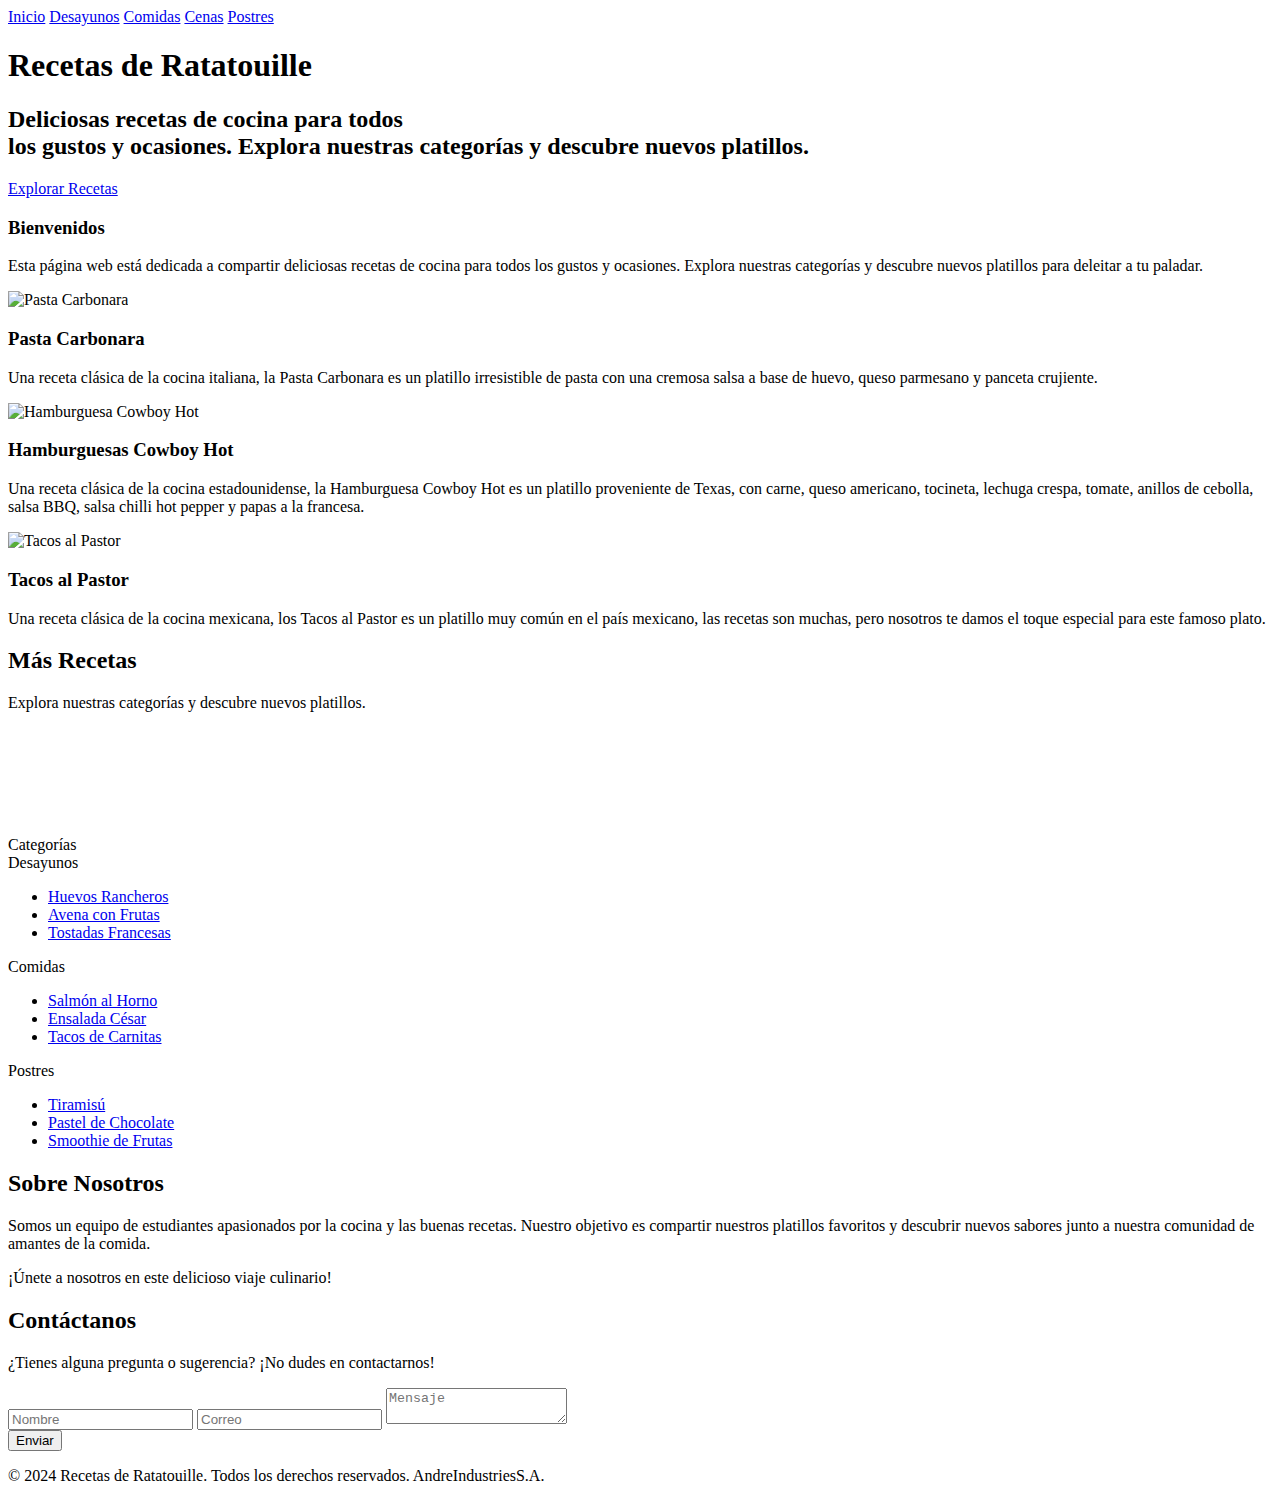
==== index.html @ 67b374f6 "Add files via upload" ====
<!DOCTYPE html>
<html lang="es">
<head>
    <meta charset="UTF-8">
    <meta name="viewport" content="width=device-width, initial-scale=1.0">
    <title>Las Recetas de Ratatouille</title>
    <link rel="stylesheet" href="https://use.fontawesome.com/releases/v5.7.2/css/all.css">
    <link rel="stylesheet" href="andres.css">
</head>
<body>
    <header>
        <div class="contenedor">
            <nav class="menu">
                <a href="#">Inicio</a>
                <a href="#">Desayunos</a>
                <a href="#">Comidas</a>
                <a href="#">Cenas</a>
                <a href="#">Postres</a>
            </nav>
            <div class="contenido-header">
                <h1 class="titulo-header">Recetas de Ratatouille</h1>
                <span class="linea-header"></span>
                <h2 class="texto-header">Deliciosas recetas de cocina para todos <br>los gustos y ocasiones<span class="desaparecer">. Explora nuestras categorías y descubre nuevos platillos.</span></h2>
                <a href="#" class="action-header">Explorar Recetas</a>
            </div>
        </div>
    </header>

    <main>
        <section class="quienes">
            <div class="container">
                <h3 class="quienes-titulo">Bienvenidos</h3>
                <p class="quienes-parrafo">Esta página web está dedicada a compartir deliciosas recetas de cocina para todos los gustos y ocasiones. Explora nuestras categorías y descubre nuevos platillos para deleitar a tu paladar.</p>
            </div>
        </section>

        <section class="quehacemos">
            <div class="container">
                <div class="contenido-cajas">
                    <div class="tarjeta">
                        <img src="https://mejorconsalud.as.com/wp-content/uploads/2015/08/pasta-a-la-carbonara.jpg" alt="Pasta Carbonara" class="imagen-tarjeta">
                        <div class="contenido-tarjeta">
                            <h3 class="titulo-tarjeta">Pasta Carbonara</h3>
                            <p class="parrafo-tarjeta">Una receta clásica de la cocina italiana, la Pasta Carbonara es un platillo irresistible de pasta con una cremosa salsa a base de huevo, queso parmesano y panceta crujiente.</p>
                        </div>
                    </div>
                    <div class="tarjeta">
                        <img src="https://cdn.inoutdelivery.com/hotamericas.inoutdelivery.com.co/md/1641504212924-burger_cowboy.webp" alt="Hamburguesa Cowboy Hot" class="imagen-tarjeta">
                        <div class="contenido-tarjeta">
                            <h3 class="titulo-tarjeta">Hamburguesas Cowboy Hot</h3>
                            <p class="parrafo-tarjeta">Una receta clásica de la cocina estadounidense, la Hamburguesa Cowboy Hot es un platillo proveniente de Texas, con carne, queso americano, tocineta, lechuga crespa, tomate, anillos de cebolla, salsa BBQ, salsa chilli hot pepper y papas a la francesa.</p>
                        </div>
                    </div>
                    <div class="tarjeta">
                        <img src="https://www.seriouseats.com/thmb/4kbwN13BlZnZ3EywrtG2AzCKuYs=/1500x0/filters:no_upscale():max_bytes(150000):strip_icc()/20210712-tacos-al-pastor-melissa-hom-seriouseats-37-f72cdd02c9574bceb1eef1c8a23b76ed.jpg" alt="Tacos al Pastor" class="imagen-tarjeta">
                        <div class="contenido-tarjeta">
                            <h3 class="titulo-tarjeta">Tacos al Pastor</h3>
                            <p class="parrafo-tarjeta">Una receta clásica de la cocina mexicana, los Tacos al Pastor es un platillo muy común en el país mexicano, las recetas son muchas, pero nosotros te damos el toque especial para este famoso plato.</p>
                        </div>
                    </div>
                </div>
            </div>
        </section>

        <section class="portafolio">
            <div class="container">
                <div class="portafolio-textos">
                    <h2>Más Recetas</h2>
                    <p>Explora nuestras categorías y descubre nuevos platillos.</p>
                </div>
                <section class="galeria">
                    <div class="fotos">
                        <img src="https://i.blogs.es/500f1f/chop/1024_2000.jpg" alt="">
                    </div>
                    <div class="fotos">
                        <img src="https://comedera.com/wp-content/uploads/sites/9/2023/11/Pechuga-de-pollo-con-pesto-y-mozzarella-shutterstock_2028931790.jpg" alt="">
                    </div>
                    <div class="fotos">
                        <img src="https://comedera.com/wp-content/uploads/sites/9/2024/03/MENU-SEMANAL.jpg" alt="">
                    </div>
                    <div class="fotos">
                        <img src="https://img.freepik.com/foto-gratis/sandwiches-club-servidos-papas-fritas-ketchup-mayonesa_140725-7807.jpg?w=826&t=st=1726703371~exp=1726703971~hmac=74bd6112ecaa9e75bc8f40f155ea2505b652f93ad5486cc541a710c333e2326d" alt="">
                    </div>
                    <div class="fotos">
                        <img src="https://img.freepik.com/foto-gratis/perrito-caliente-salsa-tomate-mostaza-lechuga-mesa-madera_2829-19813.jpg?w=826&t=st=1726703393~exp=1726703993~hmac=905033316857017ed1bd52e8d9a252d3a1be38f720a1e6d829b6417c16714d87" alt="">
                    </div>
                    <div class="fotos">
                        <img src="https://img.freepik.com/premium-photo/gourmet-food-plates_636537-189602.jpg?w=826" alt="">
                    </div>
                </section>
            </div>
        </section>

        <section class="categorias">
            <div class="container">
                <div class="accordion">Categorías</div>
                <div class="item">
                    <div class="section">Desayunos</div>
                    <div class="info">
                        <ul>
                            <li class="enlaces"><a href="#">Huevos Rancheros</a></li>
                            <li class="enlaces"><a href="#">Avena con Frutas</a></li>
                            <li class="enlaces"><a href="#">Tostadas Francesas</a></li>
                        </ul>
                    </div>
                </div>
                <div class="item">
                    <div class="section">Comidas</div>
                    <div class="info">
                        <ul>
                            <li class="enlaces"><a href="#">Salmón al Horno</a></li>
                            <li class="enlaces"><a href="#">Ensalada César</a></li>
                            <li class="enlaces"><a href="#">Tacos de Carnitas</a></li>
                        </ul>
                    </div>
                </div>
                <div class="item">
                    <div class="section">Postres</div>
                    <div class="info">
                        <ul>
                            <li class="enlaces"><a href="#">Tiramisú</a></li>
                            <li class="enlaces"><a href="#">Pastel de Chocolate</a></li>
                            <li class="enlaces"><a href="#">Smoothie de Frutas</a></li>
                        </ul>
                    </div>
                </div>
            </div>
        </section>

        <section class="nosotros">
            <div class="container">
                <h2>Sobre Nosotros</h2>
                <p>Somos un equipo de estudiantes apasionados por la cocina y las buenas recetas. Nuestro objetivo es compartir nuestros platillos favoritos y descubrir nuevos sabores junto a nuestra comunidad de amantes de la comida.</p>
                <p>¡Únete a nosotros en este delicioso viaje culinario!</p>
            </div>
       </section>
    </main>

    <footer>
        <section class="contacto">
            <div class="container">
                <div class="footer-textos">
                    <h2>Contáctanos</h2>
                    <p>¿Tienes alguna pregunta o sugerencia? ¡No dudes en contactarnos!</p>
                </div>
                <form action="" class="formulario" method="POST">
                    <input type="text" placeholder="Nombre" id="nombre" name="nombre" required>
                    <input type="email" placeholder="Correo" id="correo" name="correo" required class="email">
                    <textarea name="mensaje" id="mensaje" placeholder="Mensaje"></textarea>
                    <div class="derecha">
                        <input class="boton derecho" type="submit" value="Enviar" name="submit">
                    </div>
                </form>
            </div>
        </section>
        <div class="footer">
            <p>&copy; 2024 Recetas de Ratatouille. Todos los derechos reservados. AndreIndustriesS.A.</p>
        </div>
    </footer>

    <script>
        let items = document.querySelectorAll(".item");
        items.forEach((item) => item.addEventListener("click", function()
        {
            this.classList.toggle("active");
        }));
    </script>
</body>
</html>
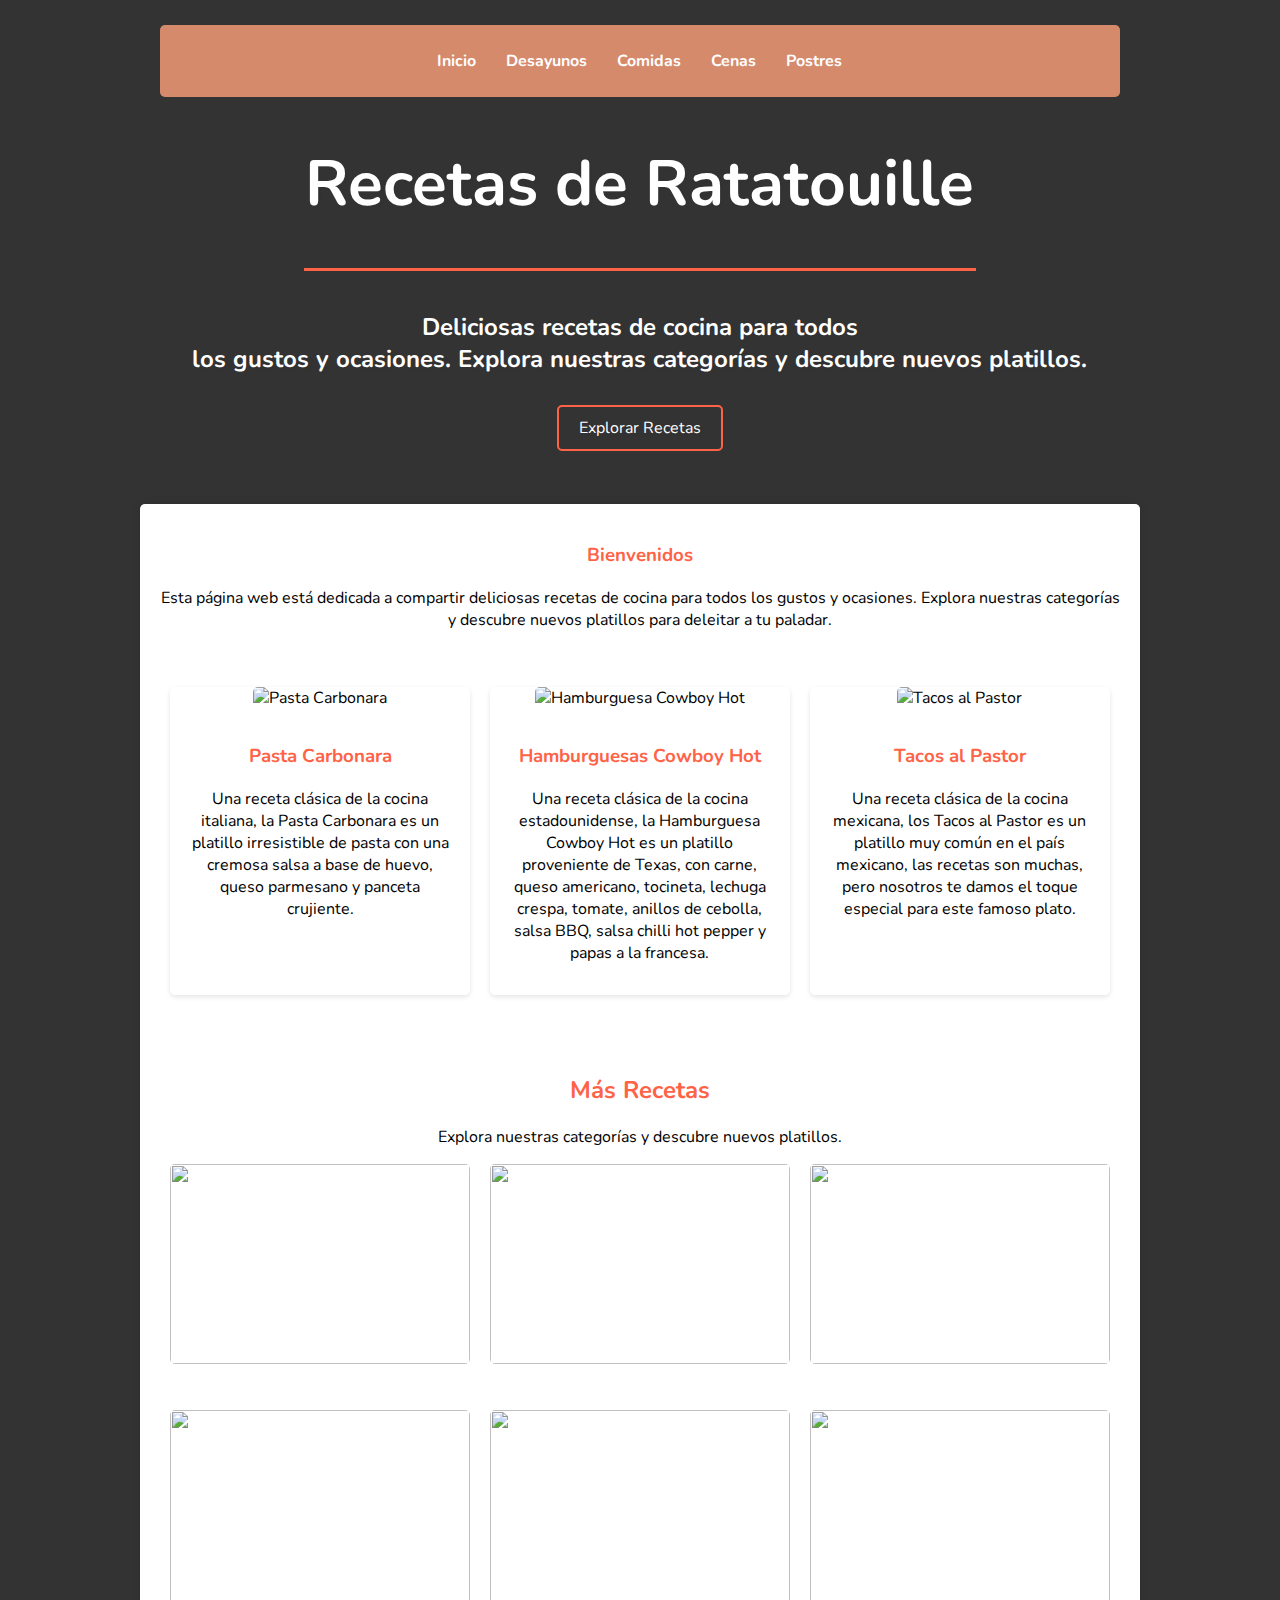
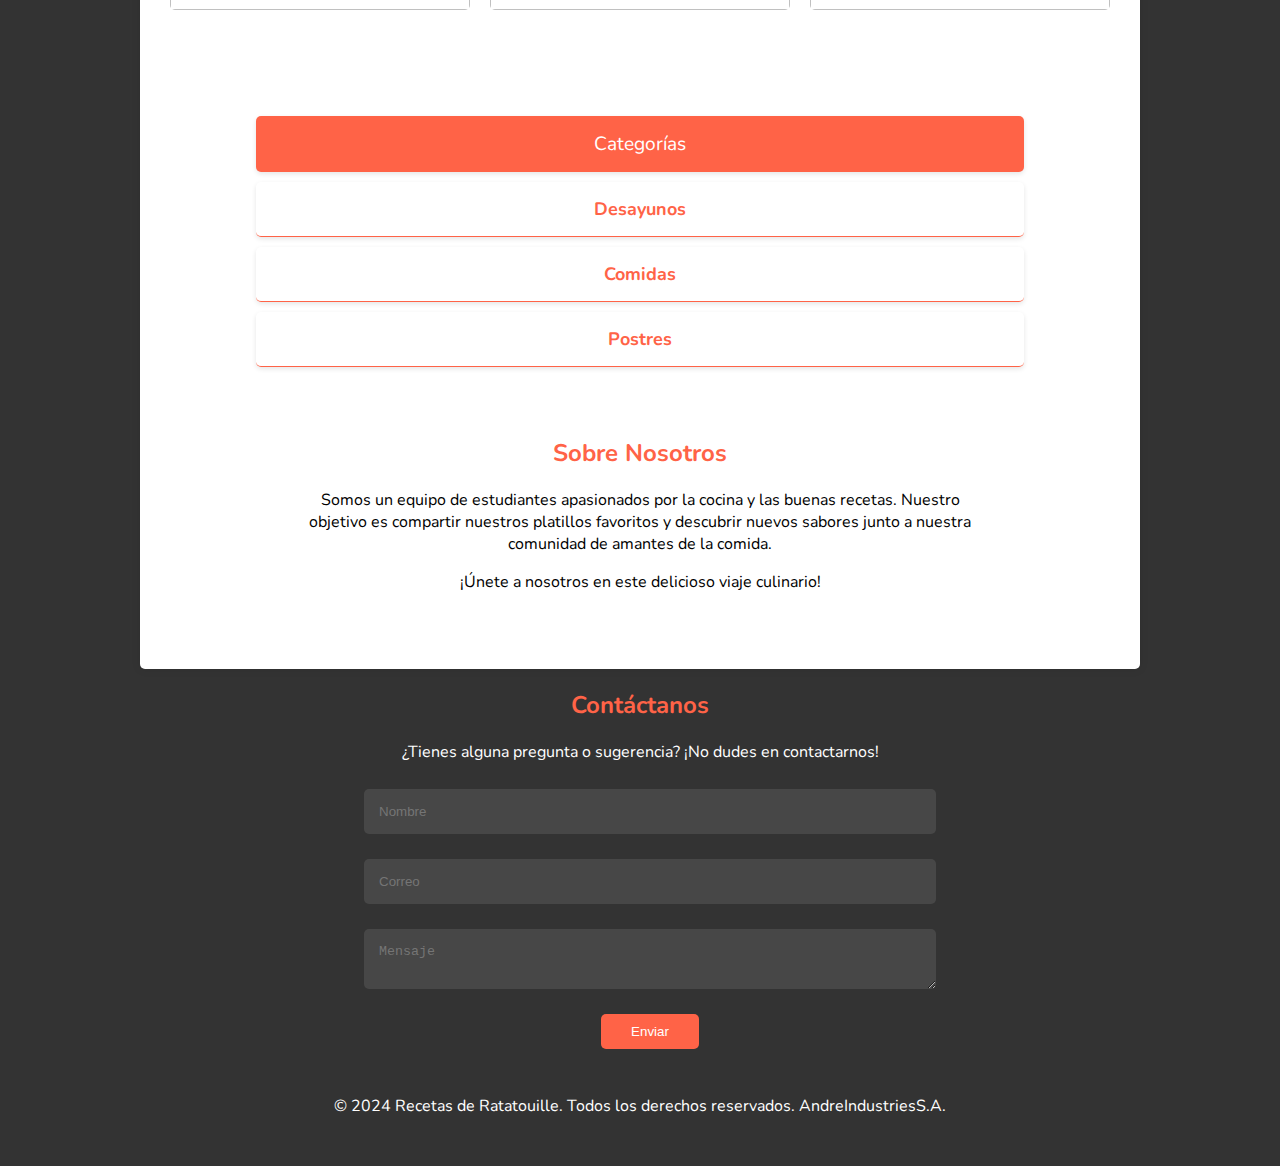
==== commit 906c9605: "Update index.html" ====
--- a/index.html
+++ b/index.html
@@ -5,7 +5,7 @@
     <meta name="viewport" content="width=device-width, initial-scale=1.0">
     <title>Las Recetas de Ratatouille</title>
     <link rel="stylesheet" href="https://use.fontawesome.com/releases/v5.7.2/css/all.css">
-    <link rel="stylesheet" href="andres.css">
+    <link rel="stylesheet" href="styles.css">
 </head>
 <body>
     <header>
@@ -166,4 +166,4 @@
         }));
     </script>
 </body>
-</html>+</html>
--- a/styles.css
+++ b/styles.css
@@ -0,0 +1,332 @@
+/* Importación de fuentes y estilos básicos */
+@import url('https://fonts.googleapis.com/css2?family=Nunito:wght@400;700&display=swap');
+
+/* Estilos generales y de centrado */
+body {
+    margin: 0;
+    padding: 1%;
+    font-family: 'Nunito', sans-serif;
+    background-color: #333;
+    /* Centrado general de todo el contenido */
+    display: flex;
+    flex-direction: column;
+    align-items: center;
+}
+
+/* Contenedor principal para limitar el ancho máximo del contenido */
+.contenedor {
+    width: 100%;
+    max-width: 1000px;
+    padding: 0 20px;
+    box-sizing: border-box;
+}
+
+/* Estilos del encabezado */
+header {
+    background-image: url('../proyecto/img/cocineros2.jpg');
+    background-size: cover;
+    background-position: center;
+    border-radius: 20px;
+    height: 100%;
+    width: 90%;
+    padding: 1%;
+    color: #fff;
+    text-align: center;
+    /* Centrado vertical y horizontal del contenido del encabezado */
+    display: flex;
+    flex-direction: column;
+    justify-content: center;
+    align-items: center;
+    align-self: center;
+}
+
+/* Estilos de navegación */
+nav.menu {
+    margin: 0;
+    background-color: rgba(255, 160, 122, 0.8);
+    padding: 10px;
+    border-radius: 5px;
+    /* Centrado horizontal de los elementos de navegación */
+    display: flex;
+    justify-content: center;
+    flex-wrap: wrap;
+    align-content: center;
+}
+
+nav.menu a {
+    color: #fff;
+    text-decoration: none;
+    padding: 10px;
+    margin: 5px;
+    font-weight: bold;
+    display: flex;
+    justify-content: center;
+    flex-wrap: wrap;
+    align-content: center;
+}
+
+nav.menu a:hover {
+    color: #ff6347;
+    display: flex;
+    justify-content: center;
+    align-content: center;
+    flex-wrap: wrap;
+}
+
+/* Estilos del contenido del encabezado */
+.contenido-header {
+    /* Centrado vertical de los elementos del encabezado */
+    display: flex;
+    flex-direction: column;
+    align-items: center;
+}
+
+.titulo-header {
+    font-size: 4rem;
+    margin-bottom: 20px;
+    text-align: center;
+    text-shadow: 2px 2px 1px #333;
+}
+
+.linea-header {
+    display: flex;
+    align-items: center;
+    flex-direction: column;
+    width: 70%;
+    height: 3px;
+    background: #ff6347;
+    margin: 20px;
+}
+
+.texto-header {
+    font-size: 1.5rem;
+    margin-bottom: 30px;
+    text-align: center;
+    color: white;
+    text-shadow: 2px 2px 1px #333;
+}
+
+.action-header {
+    color: #fff;
+    text-shadow: 2px 2px 1px #333;
+    text-decoration: none;
+    border: 2px solid #ff6347;
+    padding: 10px 20px;
+    border-radius: 5px;
+}
+
+.action-header:hover {
+    background: #ff6347;
+}
+
+/* Estilos del contenido principal */
+main {
+    width: 86%;
+    max-width: 1000px;
+    margin-top: 40px;
+    padding: 20px;
+    background-color: #fff;
+    box-shadow: 0 0 10px rgba(0, 0, 0, 0.1);
+    border-radius: 5px;
+    box-sizing: border-box;
+}
+
+/* Estilos de secciones y títulos */
+section {
+    margin-bottom: 40px;
+    text-align: center;
+}
+
+h2, h3 {
+    color: #ff6347;
+}
+
+/* Estilos de tarjetajdksalds */
+.contenido-cajas {
+    /* Centrado y espaciado uniforme de las tarjetas */
+    display: flex;
+    justify-content: center;
+    flex-wrap: wrap;
+    gap: 20px;
+}
+
+.tarjeta {
+    /* Ancho responsivo con margen entre tarjetas */
+    width: calc(33.333% - 20px);
+    background: #fff;
+    border-radius: 5px;
+    box-shadow: 0 2px 5px rgba(0,0,0,0.1);
+    margin-bottom: 20px;
+}
+
+.imagen-tarjeta {
+    width: 100%;
+    height: 200px;
+    object-fit: cover;
+    border-top-left-radius: 5px;
+    border-top-right-radius: 5px;
+}
+
+.contenido-tarjeta {
+    padding: 15px;
+    text-align: center;
+}
+
+/* Estilos de la galería */
+.galeria {
+    /* Centrado y espaciado uniforme de las imágenes */
+    display: flex;
+    flex-wrap: wrap;
+    justify-content: center;
+    gap: 20px;
+}
+
+.fotos {
+    /* Ancho responsivo con margen entre fotos */
+    width: calc(33.333% - 20px);
+    margin-bottom: 20px;
+}
+
+.fotos img {
+    width: 100%;
+    height: 200px;
+    object-fit: cover;
+    border-radius: 5px;
+}
+
+/* Estilos del acordeón */
+.container{
+    justify-content: center;
+    align-content: center;
+}
+
+.categorias{
+    padding-right: 10%;
+    padding-left: 10%;
+}
+
+.nosotros{
+    padding-right: 15%;
+    padding-left: 15%;
+}
+
+.accordion {
+    width: 100%;
+    background-color: #ff6347;
+    padding: 15px 0;
+    box-shadow: 0px 2px 5px rgba(0, 0, 0, 0.1);
+    color: #fff;
+    font-size: 1.2rem;
+    box-sizing: border-box;
+    border-radius: 5px;
+    margin-bottom: 10px;
+}
+
+.item{
+    background-color: #fff;
+    width: 100%;
+    box-sizing: border-box;
+    font-size: 18px;
+    margin: 10px 0;
+    margin-bottom: 10px;
+    border-radius: 5px;
+    box-shadow: 0 2px 5px rgba(0,0,0,0.1);
+    transition: 0.7s;
+}
+
+.section {
+    position: relative;
+    padding: 15px;
+    color: #ff6347;
+    cursor: pointer;
+    border-radius: 5px;
+    border-bottom: 1px solid #ff6347;
+    font-weight: 700;
+}
+
+.info {
+    width: 90%;
+    padding: 0 15px;
+    max-height: 0;
+    overflow: hidden;
+    transition: max-height 0.5s ease;
+}
+
+.item.active > .info {
+    max-height: 150px;
+    opacity: 1;
+}
+
+.item.active {
+    box-shadow: 0px 5px 10px rgba(0, 0, 0, 0.2);
+    transform: scale(1.02);
+}
+
+
+.enlaces a {
+    text-decoration: none;
+    color: #333;
+}
+
+.enlaces a:hover{
+    color: #ff6347;
+    display: flex;
+    justify-content: center;
+    align-content: center;
+    flex-wrap: wrap;
+    text-decoration: none;
+
+}
+
+/* Estilos del pie de página */
+.footer {
+    background: #333;
+    color: #fff;
+    text-align: center;
+    align-items: center;
+    width: 100%;
+    padding: 20px 0;
+}
+
+/* Estilos del formulario de contacto */
+.contacto {
+    background-size: cover;
+    background-position: center;
+    color: #fff;
+    max-width: 600px;
+    margin: 0 auto;
+    padding: 0 20px;
+}
+
+.formulario {
+    /* Centrado y limitación del ancho del formulario */
+    display: grid;
+    gap: 5px;
+    width: 100%;
+}
+
+.formulario input, .formulario textarea {
+    margin: 10px;
+    padding: 15px;
+    background: rgba(255,255,255,0.1);
+    border: none;
+    border-radius: 5px;
+    color: #fff;
+    width: 100%;
+    box-sizing: border-box;
+    resize: vertical;
+}
+
+.formulario .boton{
+    /* Centrado del botón del formulario */
+    background: #ff6347;
+    color: #fff;
+    border: none;
+    padding: 10px 20px;
+    border-radius: 5px;
+    cursor: pointer;
+}
+
+.formulario .derecha{
+    justify-self: center;
+}
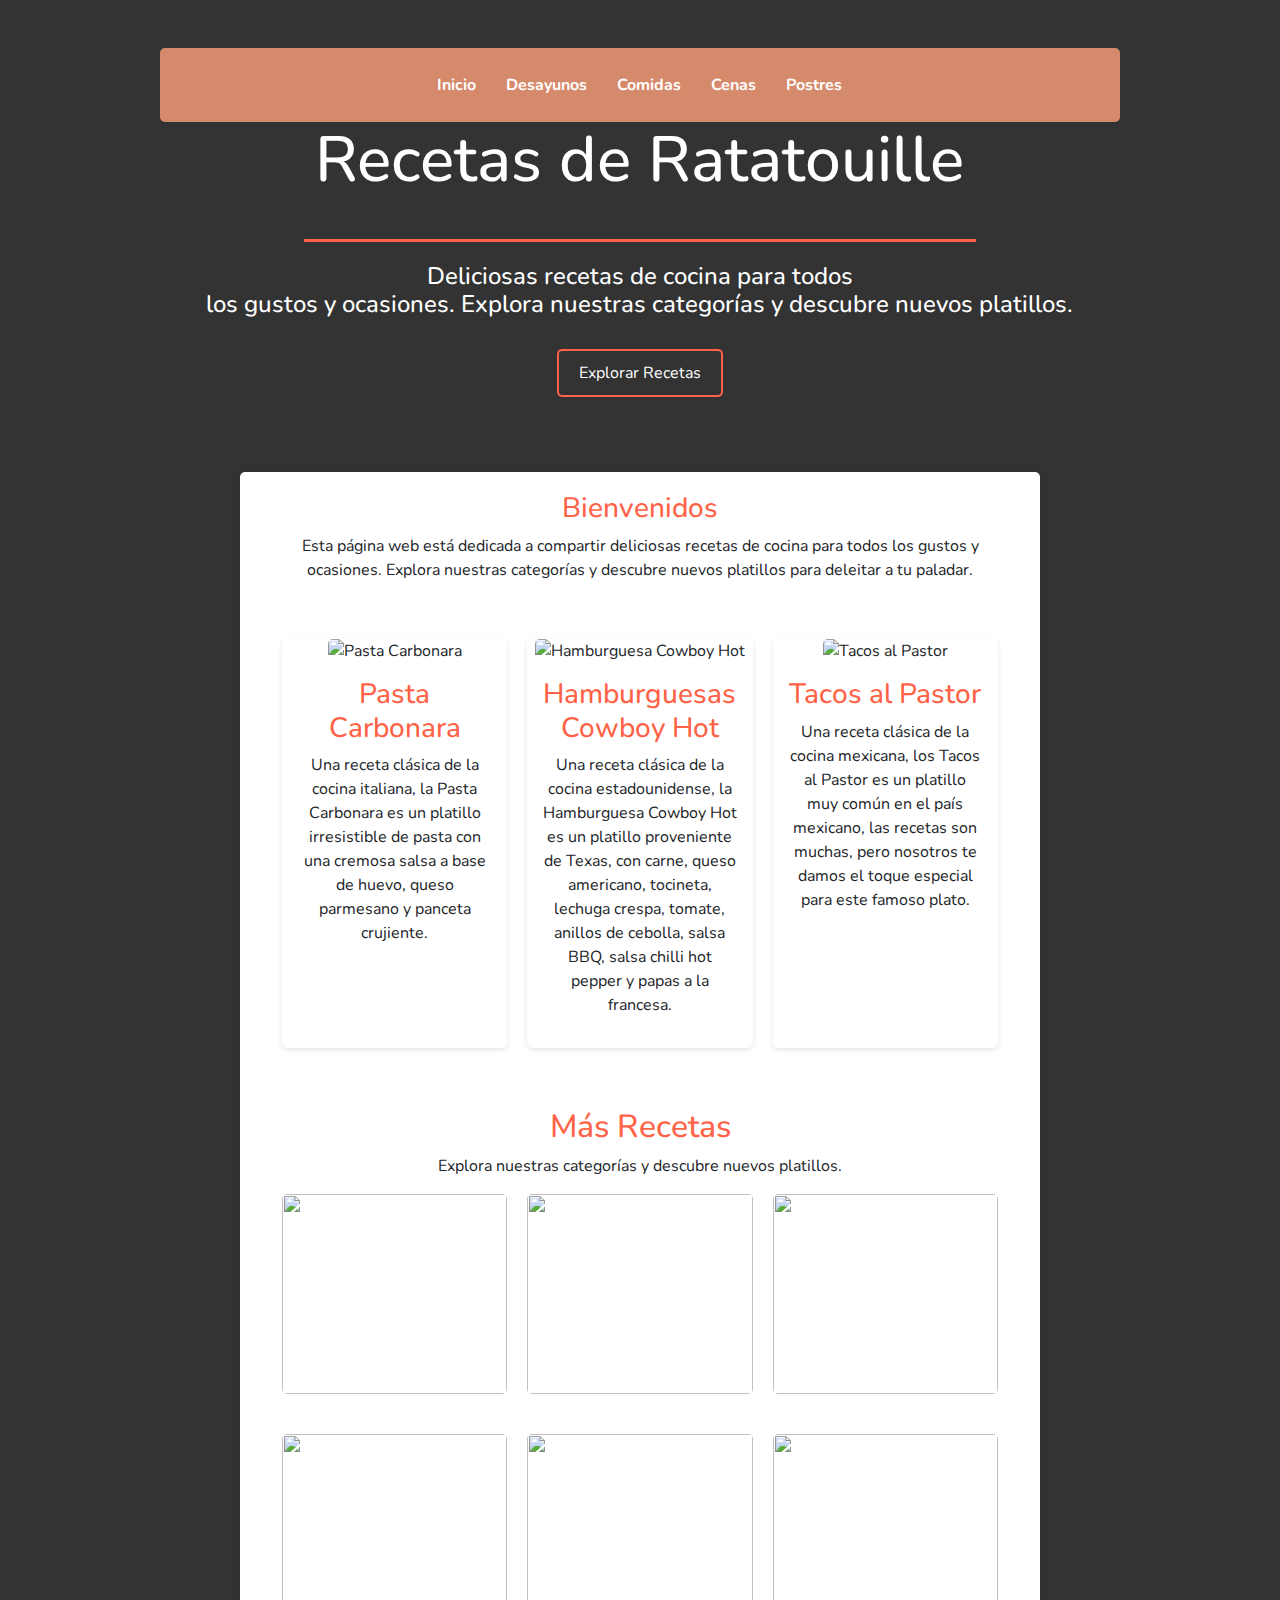
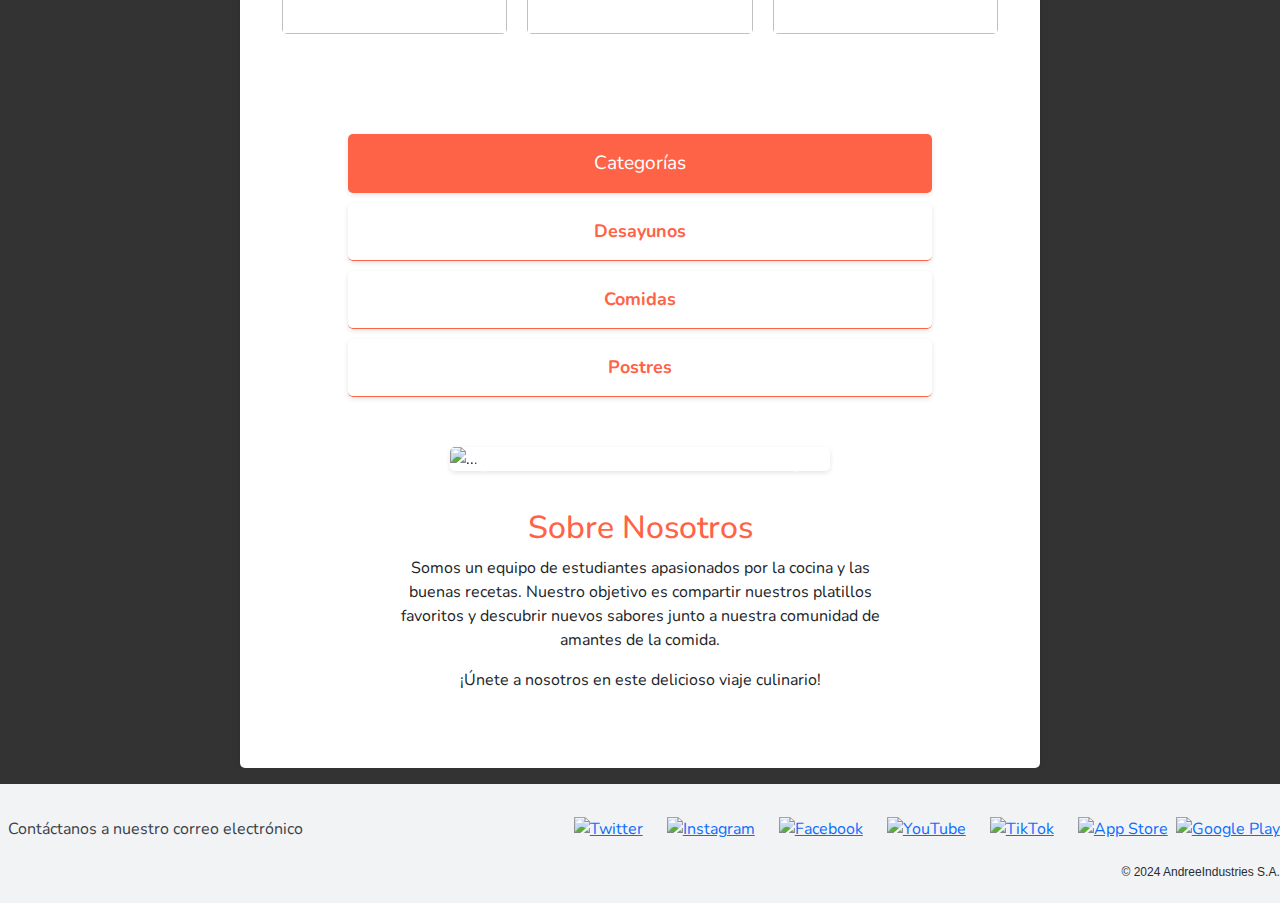
==== commit 7ded7581: "Add files via upload" ====
--- a/index.html
+++ b/index.html
@@ -5,17 +5,18 @@
     <meta name="viewport" content="width=device-width, initial-scale=1.0">
     <title>Las Recetas de Ratatouille</title>
     <link rel="stylesheet" href="https://use.fontawesome.com/releases/v5.7.2/css/all.css">
-    <link rel="stylesheet" href="styles.css">
+    <link rel="stylesheet" href="style.css">
+    <link href="https://cdn.jsdelivr.net/npm/bootstrap@5.3.0/dist/css/bootstrap.min.css" rel="stylesheet">
 </head>
 <body>
     <header>
         <div class="contenedor">
             <nav class="menu">
                 <a href="#">Inicio</a>
-                <a href="#">Desayunos</a>
-                <a href="#">Comidas</a>
-                <a href="#">Cenas</a>
-                <a href="#">Postres</a>
+                <a href="desayunos.html">Desayunos</a>
+                <a href="comidas.html">Comidas</a>
+                <a href="cenas.html">Cenas</a>
+                <a href="postres.html">Postres</a>
             </nav>
             <div class="contenido-header">
                 <h1 class="titulo-header">Recetas de Ratatouille</h1>
@@ -127,6 +128,33 @@
             </div>
         </section>
 
+        <div id="carouselExampleIndicators" class="carousel slide">
+            <div class="carousel-indicators">
+              <button type="button" data-bs-target="#carouselExampleIndicators" data-bs-slide-to="0" class="active" aria-current="true" aria-label="Slide 1"></button>
+              <button type="button" data-bs-target="#carouselExampleIndicators" data-bs-slide-to="1" aria-label="Slide 2"></button>
+              <button type="button" data-bs-target="#carouselExampleIndicators" data-bs-slide-to="2" aria-label="Slide 3"></button>
+            </div>
+            <div class="carousel-inner">
+              <div class="carousel-item active">
+                <img src="https://images.mrcook.app/recipe-image/01912008-25dd-7244-8f99-244e3ec12ec3?cacheKey=TW9uLCAwNSBBdWcgMjAyNCAwMDo1NDo1NCBHTVQ=" class="d-block w-100" alt="...">
+              </div>
+              <div class="carousel-item">
+                <img src="https://img.freepik.com/fotos-premium/innovaciones-obras-maestras-postres-gourmet_901453-1300.jpg" class="d-block w-100" alt="...">
+              </div>
+              <div class="carousel-item">
+                <img src="https://content-cocina.lecturas.com/medio/2022/01/19/paso_a_paso_para_realizar_tarta_de_flan_con_galletas_y_chocolate_sin_azucar_resultado_final_1ce8842f_600x600.jpg" class="d-block w-100" alt="...">
+              </div>
+            </div>
+            <button class="carousel-control-prev" type="button" data-bs-target="#carouselExampleIndicators" data-bs-slide="prev">
+              <span class="carousel-control-prev-icon" aria-hidden="true"></span>
+              <span class="visually-hidden">Previous</span>
+            </button>
+            <button class="carousel-control-next" type="button" data-bs-target="#carouselExampleIndicators" data-bs-slide="next">
+              <span class="carousel-control-next-icon" aria-hidden="true"></span>
+              <span class="visually-hidden">Next</span>
+            </button>
+          </div>
+
         <section class="nosotros">
             <div class="container">
                 <h2>Sobre Nosotros</h2>
@@ -136,25 +164,55 @@
        </section>
     </main>
 
-    <footer>
-        <section class="contacto">
-            <div class="container">
-                <div class="footer-textos">
-                    <h2>Contáctanos</h2>
-                    <p>¿Tienes alguna pregunta o sugerencia? ¡No dudes en contactarnos!</p>
-                </div>
-                <form action="" class="formulario" method="POST">
-                    <input type="text" placeholder="Nombre" id="nombre" name="nombre" required>
-                    <input type="email" placeholder="Correo" id="correo" name="correo" required class="email">
-                    <textarea name="mensaje" id="mensaje" placeholder="Mensaje"></textarea>
-                    <div class="derecha">
-                        <input class="boton derecho" type="submit" value="Enviar" name="submit">
-                    </div>
-                </form>
-            </div>
-        </section>
-        <div class="footer">
-            <p>&copy; 2024 Recetas de Ratatouille. Todos los derechos reservados. AndreIndustriesS.A.</p>
+    <footer class="footer">
+        <div class="info-footer">
+            <div class="info-container">
+                <div class="info-container-data">
+                    <div class="footer-contactanos">
+                        <a href="contacto.html" class="contactanos-link">Contáctanos a nuestro correo electrónico</a>
+                    </div>
+                    <ul class="social-icons">
+                        <li>
+                            <a href="https://x.com/FoxySumi?t=Gus9AYQb5HXb-33Kj4zYrA&s=09" aria-label="Twitter">
+                                <img src="https://cdn-cashy-static-assets.lucidchart.com/marketing/pages/chart/Footer/twitter-x-logo-black.svg" alt="Twitter" class="icon-image">
+                            </a>
+                        </li>
+                        <li>
+                            <a href="https://www.instagram.com/andree0802_?igsh=YmM1bmFkY2FicHRw" aria-label="Instagram">
+                                <img src="https://cdn-cashy-static-assets.lucidchart.com/marketing/pages/chart/footer/instagram-black.svg" alt="Instagram" class="icon-image">
+                            </a>
+                        </li>
+                        <li>
+                            <a href="https://www.facebook.com/andres.sumi.33?mibextid=ZbWKwL" aria-label="Facebook">
+                                <img src="https://cdn-cashy-static-assets.lucidchart.com/marketing/pages/chart/footer/facebook-black.svg" alt="Facebook" class="icon-image">
+                            </a>
+                        </li>
+                        <li>
+                            <a href="https://youtube.com/@andree-nl8ef?feature=shared" aria-label="YouTube">
+                                <img src="https://cdn-cashy-static-assets.lucidchart.com/marketing/pages/chart/footer/youtube-black.svg" alt="YouTube" class="icon-image">
+                            </a>
+                        </li>
+                        <li>
+                            <a href="https://www.tiktok.com/@andree0802_?_t=8rlDfe5MrSx&_r=1" aria-label="TikTok">
+                                <img src="https://cdn-cashy-static-assets.lucidchart.com/marketing/pages/chart/Footer/TikTok-Social-logo-Black.svg" alt="TikTok" class="icon-image">
+                            </a>
+                        </li>
+                    </ul>
+                    <div class="app-links">
+                        <a href="https://apps.apple.com/es/app/gronda/id1164423781" class="app-link">
+                            <img src="https://cdn-cashy-static-assets.lucidchart.com/marketing/pages/chart/footer/app-store-white.svg" alt="App Store" class="app-image">
+                        </a>
+                        <a href="https://play.google.com/store/apps/details?id=com.gronda.app&hl=es_BO" class="app-link">
+                            <img src="https://cdn-cashy-static-assets.lucidchart.com/marketing/pages/chart/Footer/google-play.png" alt="Google Play" class="app-image">
+                        </a>
+                    </div>
+                </div>
+            </div>
+            <p class="copyright">
+                <span aria-hidden="true">&copy;</span>
+                <span class="sr-only">Copyright</span>
+                2024 AndreeIndustries S.A.
+            </p>
         </div>
     </footer>
 
@@ -165,5 +223,6 @@
             this.classList.toggle("active");
         }));
     </script>
+    <script src="https://cdn.jsdelivr.net/npm/bootstrap@5.0.2/dist/js/bootstrap.bundle.min.js"></script>
 </body>
-</html>
+</html>--- a/style.css
+++ b/style.css
@@ -0,0 +1,520 @@
+/* Importación de fuentes y estilos básicos */
+@import url('https://fonts.googleapis.com/css2?family=Nunito:wght@400;700&display=swap');
+
+/* Estilos generales y de centrado */
+body {
+    margin: 0 !important;
+    padding: 1% !important;
+    padding-bottom: 0 !important;
+    font-family: 'Nunito', sans-serif !important;
+    background-color: #333 !important;
+    display: flex !important;
+    flex-direction: column !important;
+    align-items: center !important;
+}
+
+/* Contenedor principal para limitar el ancho máximo del contenido */
+.contenedor {
+    width: 100% !important;
+    max-width: 1000px !important;
+    padding: 0 20px !important;
+    box-sizing: border-box !important;
+}
+
+/* Estilos del encabezado */
+header {
+    background-image: url('../proyecto/img/cocineros2.jpg') !important;
+    background-size: cover !important;
+    background-position: center !important;
+    border-radius: 20px !important;
+    height: 100% !important;
+    width: 90% !important;
+    padding: 1% !important;
+    padding-top: 35px !important;
+    padding-bottom: 35px !important;
+    color: #fff !important;
+    text-align: center !important;
+    display: flex !important;
+    flex-direction: column !important;
+    justify-content: center !important;
+    align-items: center !important;
+    align-self: center !important;
+}
+
+/* Estilos de navegación */
+nav.menu {
+    margin: 0 !important;
+    background-color: rgba(255, 160, 122, 0.8) !important;
+    padding: 10px !important;
+    border-radius: 5px !important;
+    display: flex !important;
+    justify-content: center !important;
+    flex-wrap: wrap !important;
+    align-content: center !important;
+}
+
+nav.menu a {
+    color: #fff !important;
+    text-decoration: none !important;
+    padding: 10px !important;
+    margin: 5px !important;
+    font-weight: bold !important;
+    display: flex !important;
+    justify-content: center !important;
+    flex-wrap: wrap !important;
+    align-content: center !important;
+}
+
+nav.menu a:hover {
+    color: #ff6347 !important;
+    display: flex !important;
+    justify-content: center !important;
+    align-content: center !important;
+    flex-wrap: wrap !important;
+}
+
+/* Estilos del contenido del encabezado */
+.contenido-header {
+    display: flex !important;
+    flex-direction: column !important;
+    align-items: center !important;
+}
+
+.titulo-header {
+    font-size: 4rem !important;
+    margin-bottom: 20px !important;
+    text-align: center !important;
+    text-shadow: 2px 2px 1px #333 !important;
+}
+
+.linea-header {
+    display: flex !important;
+    align-items: center !important;
+    flex-direction: column !important;
+    width: 70% !important;
+    height: 3px !important;
+    background: #ff6347 !important;
+    margin: 20px !important;
+}
+
+.texto-header {
+    font-size: 1.5rem !important;
+    margin-bottom: 30px !important;
+    text-align: center !important;
+    color: white !important;
+    text-shadow: 1.5px 1.5px 1px #333 !important;
+}
+
+.action-header {
+    color: #fff !important;
+    text-shadow: 1.5px 1.5px 1px #333 !important;
+    text-decoration: none !important;
+    border: 2px solid #ff6347 !important;
+    padding: 10px 20px !important;
+    border-radius: 5px !important;
+}
+
+.action-header:hover {
+    background: #ff6347 !important;
+}
+
+/* Estilos del contenido principal */
+main {
+    width: 86% !important;
+    max-width: 800px !important;
+    margin-top: 40px !important;
+    padding: 20px !important;
+    background-color: #fff !important;
+    box-shadow: 0 0 10px rgba(0, 0, 0, 0.1) !important;
+    border-radius: 5px !important;
+    box-sizing: border-box !important;
+}
+
+/* Estilos de secciones y títulos */
+section {
+    margin-bottom: 40px !important;
+    text-align: center !important;
+}
+
+h2, h3 {
+    color: #ff6347 !important;
+}
+
+/* Estilos de tarjetas */
+.contenido-cajas {
+    display: flex !important;
+    justify-content: center !important;
+    flex-wrap: wrap !important;
+    gap: 20px !important;
+}
+
+.tarjeta {
+    width: calc(33.333% - 20px) !important;
+    background: #fff !important;
+    border-radius: 5px !important;
+    box-shadow: 0 2px 5px rgba(0,0,0,0.1) !important;
+    margin-bottom: 20px !important;
+}
+
+.imagen-tarjeta {
+    width: 100% !important;
+    height: 200px !important;
+    object-fit: cover !important;
+    border-top-left-radius: 5px !important;
+    border-top-right-radius: 5px !important;
+}
+
+.contenido-tarjeta {
+    padding: 15px !important;
+    text-align: center !important;
+}
+
+/* Estilos de la galería */
+.galeria {
+    display: flex !important;
+    flex-wrap: wrap !important;
+    justify-content: center !important;
+    gap: 20px !important;
+}
+
+.fotos {
+    width: calc(33.333% - 20px) !important;
+    margin-bottom: 20px !important;
+}
+
+.fotos img {
+    width: 100% !important;
+    height: 200px !important;
+    object-fit: cover !important;
+    border-radius: 5px !important;
+}
+
+/* Estilos del acordeón */
+.container {
+    justify-content: center !important;
+    align-content: center !important;
+}
+
+.categorias {
+    padding-right: 10% !important;
+    padding-left: 10% !important;
+}
+
+.nosotros {
+    padding-top: 5% !important;
+    padding-right: 15% !important;
+    padding-left: 15% !important;
+}
+
+.accordion {
+    width: 100% !important;
+    background-color: #ff6347 !important;
+    padding: 15px 0 !important;
+    box-shadow: 0px 2px 5px rgba(0, 0, 0, 0.1) !important;
+    color: #fff !important;
+    font-size: 1.2rem !important;
+    box-sizing: border-box !important;
+    border-radius: 5px !important;
+    margin-bottom: 10px !important;
+}
+
+.enlaces {
+    padding-top: 15px;
+}
+
+.item {
+    background-color: #fff !important;
+    width: 100% !important;
+    box-sizing: border-box !important;
+    font-size: 18px !important;
+    margin: 10px 0 !important;
+    border-radius: 5px !important;
+    box-shadow: 0 2px 5px rgba(0,0,0,0.1) !important;
+    transition: 0.7s !important;
+}
+
+.carousel{
+    max-width: 50%;
+    max-height: 50%;
+    margin-left: auto;
+    margin-right: auto;
+}
+
+.carousel-inner{
+    border-radius: 5px;
+    box-shadow: 0 2px 5px rgba(0, 0, 0, 0.1) !important;
+}
+
+.section {
+    padding-top: 50px;
+    position: relative !important;
+    padding: 15px !important;
+    color: #ff6347 !important;
+    cursor: pointer !important;
+    border-radius: 5px !important;
+    border-bottom: 1px solid #ff6347 !important;
+    font-weight: 700 !important;
+}
+
+.info {
+
+    width: 90% !important;
+    padding: 0 15px !important;
+    margin: 15px !important;
+    margin-top: 0 !important;
+    margin-bottom: 0 !important;
+    max-height: 0 !important;
+    overflow: hidden !important;
+    transition: max-height 0.5s ease !important;
+
+}
+
+.item.active > .info {
+    max-height: 150px !important;
+    opacity: 1 !important;
+}
+
+.item.active {
+    box-shadow: 0px 5px 10px rgba(0, 0, 0, 0.2) !important;
+    transform: scale(1.02) !important;
+}
+
+.enlaces a {
+    text-decoration: none !important;
+    color: #333 !important;
+}
+
+.enlaces a:hover {
+    color: #ff6347 !important;
+    display: flex !important;
+    justify-content: center !important;
+    align-content: center !important;
+    flex-wrap: wrap !important;
+    text-decoration: none !important;
+}
+
+/* Estilos del pie de página */
+.footer {
+    background: #333 !important;
+    padding-top: 16px !important;
+    width: 102% !important;
+}
+
+.info-footer {
+    background: #F2F3F5 !important;
+    padding: 24px 0 !important;
+}
+
+.info-container {
+    max-width: 90rem !important;
+    width: 100% !important;
+    margin: 0 auto !important;
+    height: 100% !important;
+}
+
+.info-container-data {
+    display: flex !important;
+    flex-wrap: wrap !important;
+    justify-content: space-between !important;
+    align-items: center !important;
+    gap: 24px !important;
+    margin-bottom: 8px !important;
+}
+
+.footer-contactanos {
+    flex: 1 0 auto !important;
+}
+
+.contactanos-link {
+    display: inline-flex !important;
+    align-items: center !important;
+    text-decoration: none !important;
+    color: #3A414A !important;
+    font-weight: 400 !important;
+    height: 42px !important;
+    padding: 0 8px !important;
+    border-radius: 4px !important;
+    transition: background-color 0.3s !important;
+}
+
+.contactanos-link:hover, .contactanos-link:focus {
+    background-color: rgba(0, 0, 0, 0.05) !important;
+}
+
+.social-icons {
+    display: flex !important;
+    list-style: none !important;
+    gap: 24px !important;
+    padding: 0 !important;
+    margin: 0 !important;
+    height: 42px !important;
+    align-items: center !important;
+}
+
+.icon-image {
+    height: 20px !important;
+    width: 20px !important;
+    transition: opacity 0.3s !important;
+}
+
+.icon-image:hover {
+    opacity: 0.7 !important;
+}
+
+.app-links {
+    display: flex !important;
+    gap: 8px !important;
+}
+
+.app-image {
+    height: 40px !important;
+    width: auto !important;
+    transition: opacity 0.3s !important;
+}
+
+.app-image:hover {
+    opacity: 0.8 !important;
+}
+
+.copyright {
+    font-family: Graphik, sans-serif !important;
+    color: #282C33 !important;
+    font-size: 12px !important;
+    font-weight: 400 !important;
+    line-height: 1.1 !important;
+    text-align: right !important;
+    margin-top: 16px !important;
+    margin-bottom: 0 !important;
+}
+
+.sr-only {
+    position: absolute !important;
+    width: 1px !important;
+    height: 1px !important;
+    padding: 0 !important;
+    margin: -1px !important;
+    overflow: hidden !important;
+    clip: rect(0, 0, 0, 0) !important;
+    white-space: nowrap !important;
+    border-width: 0 !important;
+}
+
+@media (max-width: 768px) {
+    .info-container-data {
+        flex-direction: column !important;
+    }
+
+    .social-icons, .app-links {
+        width: 100% !important;
+        justify-content: center !important;
+    }
+
+    .copyright {
+        text-align: center !important;
+    }
+}
+
+/* Estilos del formulario de contacto */
+
+.formulario {
+    display: flex;
+    flex-direction: column;
+    gap: 20px;
+    max-width: 600px;
+    margin: 0 auto;
+    padding: 20px;
+}
+
+.formulario input, .formulario textarea {
+    width: 100%;
+    padding: 12px;
+    border: 1px solid #ddd;
+    border-radius: 5px;
+    font-family: 'Nunito', sans-serif;
+    font-size: 16px;
+}
+
+.formulario textarea {
+    min-height: 150px;
+    resize: vertical;
+}
+
+.derecha {
+    display: flex;
+    justify-content: flex-end;
+}
+
+.boton {
+    background-color: #ff6347;
+    color: white;
+    padding: 12px 24px;
+    border: none;
+    border-radius: 5px;
+    cursor: pointer;
+    font-weight: bold;
+    transition: background-color 0.3s;
+}
+
+.boton:hover {
+    background-color: #ff4500;
+}
+
+.footer-textos {
+    text-align: center;
+    margin-bottom: 30px;
+}
+
+.footer-textos h2 {
+    color: #ff6347;
+    font-size: 2rem;
+    margin-bottom: 10px;
+}
+
+.footer-textos p {
+    color: #666;
+    font-size: 1.1rem;
+}
+
+@media screen and (max-width: 768px) {
+    .formulario {
+        width: 90%;
+        padding: 15px;
+    }
+}
+
+
+@media screen and (max-width: 768px) {
+    .tarjeta, .fotos {
+        width: calc(50% - 20px) !important;
+    }
+    
+    .formulario {
+        width: 90% !important;
+    }
+}
+
+@media screen and (max-width: 480px) {
+    .tarjeta, .fotos {
+        width: 100% !important;
+    }
+    
+    .titulo-header {
+        font-size: 3rem !important;
+    }
+    
+    .texto-header {
+        font-size: 1.2rem !important;
+    }
+    
+    .desaparecer {
+        display: none !important;
+    }
+
+    nav.menu {
+        flex-direction: column !important;
+    }
+
+    nav.menu a {
+        margin: 5px 0 !important;
+    }
+}
